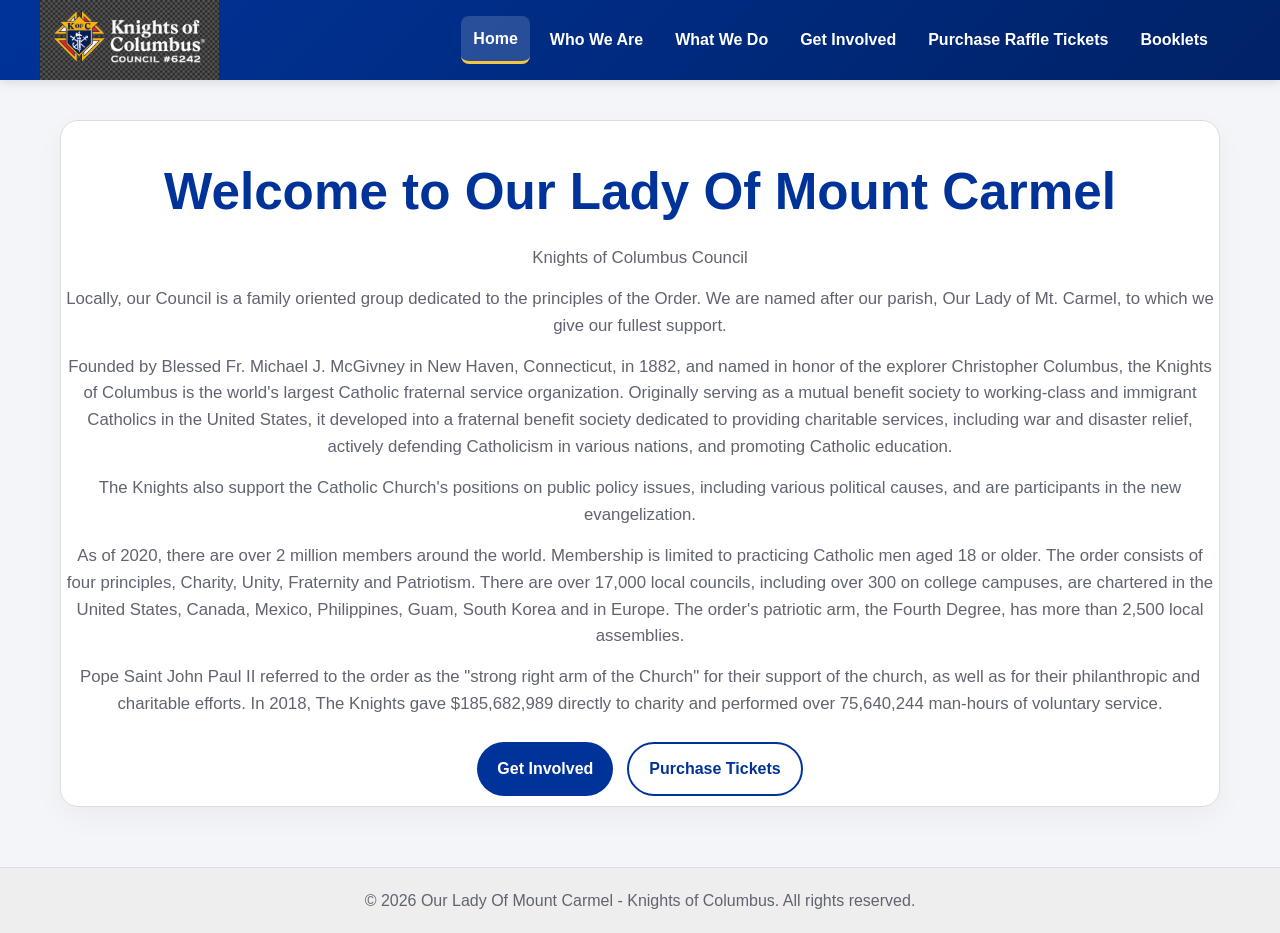
==== index.html @ 8cdafdb4 "updated the data for the intro page and created a new column" ====
<!DOCTYPE html>
<html lang="en">
<head>
  <meta charset="UTF-8">
  <meta name="viewport" content="width=device-width, initial-scale=1.0">
  <title>Our Lady Of Mount Carmel - Knights of Columbus</title>
  <link rel="stylesheet" href="assets/css/styles.css">
</head>
<body>
  <header>
    <nav class="navbar" aria-label="Main navigation">
      <div class="logo-section">
        <img class="logo-image" src="assets/images/logo/logo-koc.png" alt="Our Lady Of Mount Carmel logo">
      </div>
      <ul class="main-nav">
        <li><a href="index.html" class="active">Home</a></li>
        <li><a href="pages/who-we-are.html">Who We Are</a></li>
        <li><a href="pages/what-we-do.html">What We Do</a></li>
        <li><a href="pages/get-involved.html">Get Involved</a></li>
        <li><a href="pages/raffle-tickets.html">Purchase Raffle Tickets</a></li>
        <li><a href="pages/booklets.html">Booklets</a></li>
      </ul>
    </nav>
  </header>

  <main>
    <section class="page-content hero">
      <h1>Welcome to Our Lady Of Mount Carmel</h1>
      <p>Knights of Columbus Council</p>
      <p>Locally, our Council is a family oriented group dedicated to the principles of the Order. We are named after our parish, Our Lady of Mt. Carmel, to which we give our fullest support.</p>
      <p>Founded by Blessed Fr. Michael J. McGivney in New Haven, Connecticut, in 1882, and named in honor of the explorer Christopher Columbus, the Knights of Columbus is the world's largest Catholic fraternal service organization. Originally serving as a mutual benefit society to working-class and immigrant Catholics in the United States, it developed into a fraternal benefit society dedicated to providing charitable services, including war and disaster relief, actively defending Catholicism in various nations, and promoting Catholic education.</p>
      <p>The Knights also support the Catholic Church's positions on public policy issues, including various political causes, and are participants in the new evangelization.</p>
      <p>As of 2020, there are over 2 million members around the world. Membership is limited to practicing Catholic men aged 18 or older. The order consists of four principles, Charity, Unity, Fraternity and Patriotism. There are over 17,000 local councils, including over 300 on college campuses, are chartered in the United States, Canada, Mexico, Philippines, Guam, South Korea and in Europe. The order's patriotic arm, the Fourth Degree, has more than 2,500 local assemblies.</p>
      <p>Pope Saint John Paul II referred to the order as the "strong right arm of the Church" for their support of the church, as well as for their philanthropic and charitable efforts. In 2018, The Knights gave $185,682,989 directly to charity and performed over 75,640,244 man-hours of voluntary service.</p>
      <div class="button-row" style="justify-content: center;">
        <a class="button-link" href="pages/get-involved.html">Get Involved</a>
        <a class="button-link secondary-button" href="pages/raffle-tickets.html">Purchase Tickets</a>
      </div>
    </section>
  </main>

  <footer>
    <p>&copy; 2026 Our Lady Of Mount Carmel - Knights of Columbus. All rights reserved.</p>
  </footer>
</body>
</html>
---- assets/css/styles.css ----
:root {
  --primary: #003399;
  --primary-dark: #002266;
  --accent: #f4c542;
  --text: #1d1d1f;
  --muted: #5f6470;
  --surface: #f7f7f7;
  --white: #ffffff;
  --border: #dddddd;
}

* {
  margin: 0;
  padding: 0;
  box-sizing: border-box;
}

html {
  scroll-behavior: smooth;
}

body {
  font-family: 'Segoe UI', Tahoma, Geneva, Verdana, sans-serif;
  line-height: 1.6;
  color: var(--text);
  background: #f3f5f9;
}

a {
  color: inherit;
  text-decoration: none;
}

img {
  max-width: 100%;
  display: block;
}

header {
  background: linear-gradient(135deg, var(--primary) 0%, var(--primary-dark) 100%);
  color: var(--white);
  position: sticky;
  top: 0;
  z-index: 20;
  box-shadow: 0 2px 10px rgba(0, 0, 0, 0.12);
}

.navbar {
  max-width: 1200px;
  margin: 0 auto;
  min-height: 80px;
  padding: 0;
  display: flex;
  align-items: stretch;
  justify-content: space-between;
  gap: 0;
}

.logo-section {
  display: flex;
  align-items: stretch;
  justify-content: flex-start;
  flex: 1 1 65%;
  min-width: 0;
  height: 80px;
}

.logo-image {
  width: 100%;
  height: 100%;
  max-width: none;
  object-fit: contain;
  object-position: left center;
  border-radius: 0;
  background: transparent;
  padding: 0;
  box-shadow: none;
  display: block;
}

.main-nav {
  display: flex;
  flex-direction: row;
  justify-content: flex-end;
  align-items: center;
  flex-wrap: nowrap;
  list-style: none;
  gap: 8px;
  margin-left: auto;
  padding: 0 20px 0 12px;
  white-space: nowrap;
}

.main-nav li {
  display: inline-flex;
}

.main-nav a {
  color: var(--white);
  padding: 10px 12px;
  border-radius: 8px;
  font-weight: 600;
  transition: background-color 0.2s ease, transform 0.2s ease;
  white-space: nowrap;
}

.main-nav a:hover,
.main-nav a.active {
  background: rgba(255, 255, 255, 0.16);
  border-bottom: 3px solid var(--accent);
}

main {
  max-width: 1200px;
  margin: 0 auto;
  padding: 40px 20px 60px;
}

.page-content {
  background: var(--white);
  border: 1px solid var(--border);
  border-radius: 18px;
  padding: 40px 30px;
  box-shadow: 0 10px 30px rgba(0, 0, 0, 0.04);
}

.hero {
  text-align: center;
  padding: 30px 0 10px;
}

.hero h1 {
  color: var(--primary);
  font-size: clamp(2.2rem, 4vw, 3.5rem);
  margin-bottom: 12px;
}

.hero p {
  font-size: 1.05rem;
  color: var(--muted);
  margin-bottom: 14px;
}

.page-heading {
  color: var(--primary);
  font-size: clamp(2rem, 3vw, 2.8rem);
  margin-bottom: 20px;
}

.page-subtitle {
  color: var(--muted);
  font-size: 1.1rem;
  margin-bottom: 18px;
}

.content-grid {
  display: grid;
  gap: 22px;
  grid-template-columns: repeat(auto-fit, minmax(240px, 1fr));
  margin-top: 28px;
}

.card {
  border: 1px solid var(--border);
  border-radius: 14px;
  overflow: hidden;
  background: var(--surface);
}

.card img {
  width: 100%;
  height: 220px;
  object-fit: cover;
  border-bottom: 1px solid var(--border);
}

.card-body {
  padding: 18px;
}

.card h3 {
  color: var(--primary);
  margin-bottom: 10px;
}

.card p {
  color: var(--muted);
}

.button-row {
  display: flex;
  flex-wrap: wrap;
  gap: 14px;
  margin-top: 24px;
}

.button-link {
  display: inline-flex;
  align-items: center;
  justify-content: center;
  padding: 12px 20px;
  border-radius: 999px;
  background: var(--primary);
  color: var(--white);
  font-weight: 700;
  transition: transform 0.2s ease, opacity 0.2s ease;
}

.button-link:hover {
  opacity: 0.94;
  transform: translateY(-1px);
}

.secondary-button {
  background: transparent;
  color: var(--primary);
  border: 2px solid var(--primary);
}

footer {
  background: #eeeeee;
  text-align: center;
  padding: 20px 16px;
  color: var(--muted);
  border-top: 1px solid var(--border);
}

@media (max-width: 760px) {
  .navbar {
    flex-direction: column;
    justify-content: center;
    padding: 18px 16px;
  }

  .logo-section {
    justify-content: center;
    min-width: auto;
  }

  .main-nav {
    justify-content: center;
  }

  .page-content {
    padding: 28px 18px;
  }
}
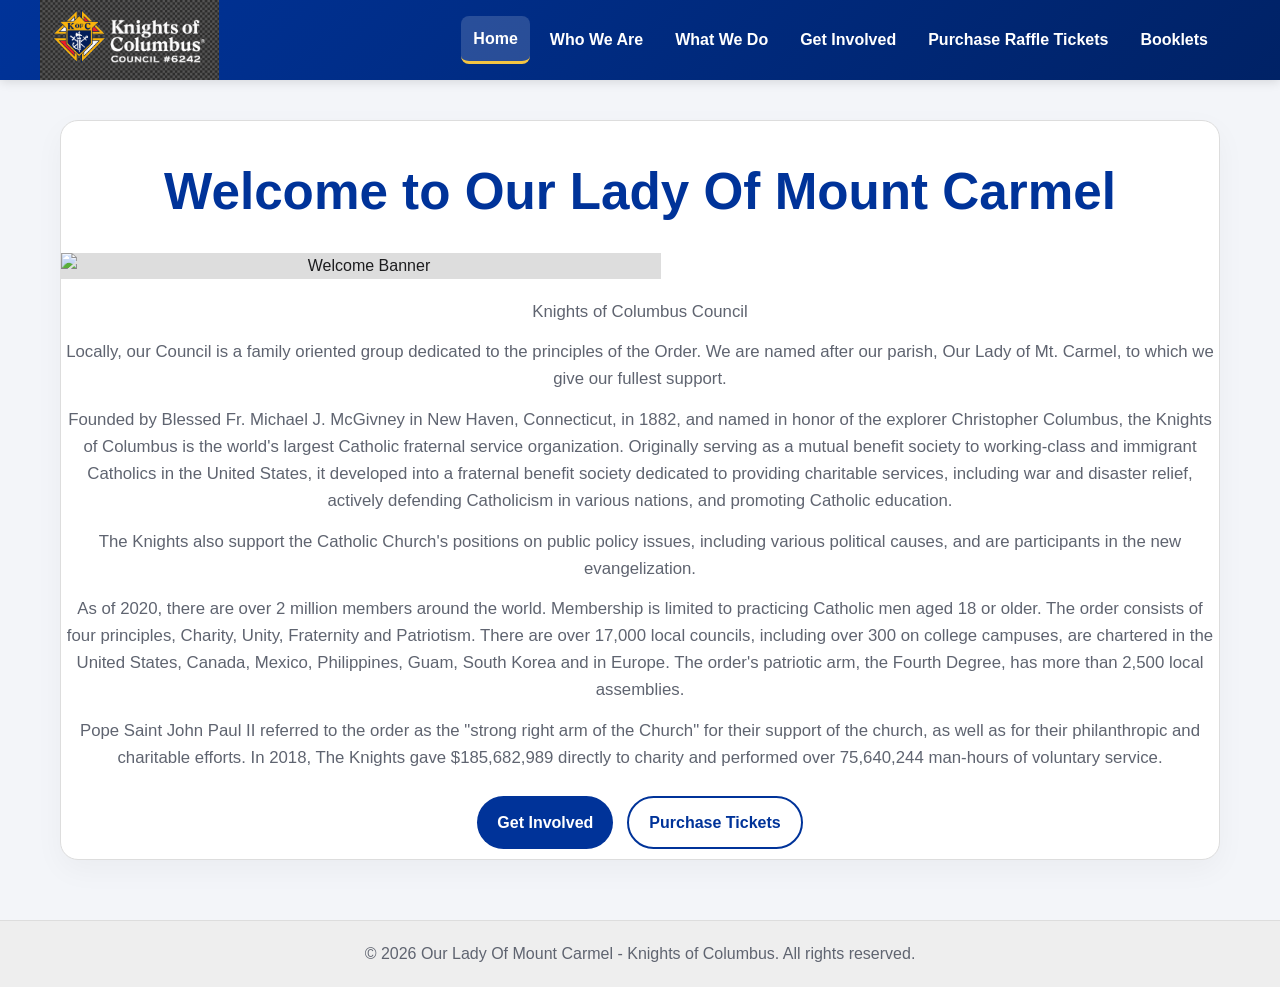
==== commit a06290c5: "add a banner" ====
--- a/index.html
+++ b/index.html
@@ -26,6 +26,7 @@
   <main>
     <section class="page-content hero">
       <h1>Welcome to Our Lady Of Mount Carmel</h1>
+      <img src="assets/images/welcome-banner.jpg" alt="Welcome Banner" style="width: 100%; max-width: 600px; height: auto; margin: 20px 0; background-color: #ddd; display: block;">
       <p>Knights of Columbus Council</p>
       <p>Locally, our Council is a family oriented group dedicated to the principles of the Order. We are named after our parish, Our Lady of Mt. Carmel, to which we give our fullest support.</p>
       <p>Founded by Blessed Fr. Michael J. McGivney in New Haven, Connecticut, in 1882, and named in honor of the explorer Christopher Columbus, the Knights of Columbus is the world's largest Catholic fraternal service organization. Originally serving as a mutual benefit society to working-class and immigrant Catholics in the United States, it developed into a fraternal benefit society dedicated to providing charitable services, including war and disaster relief, actively defending Catholicism in various nations, and promoting Catholic education.</p>
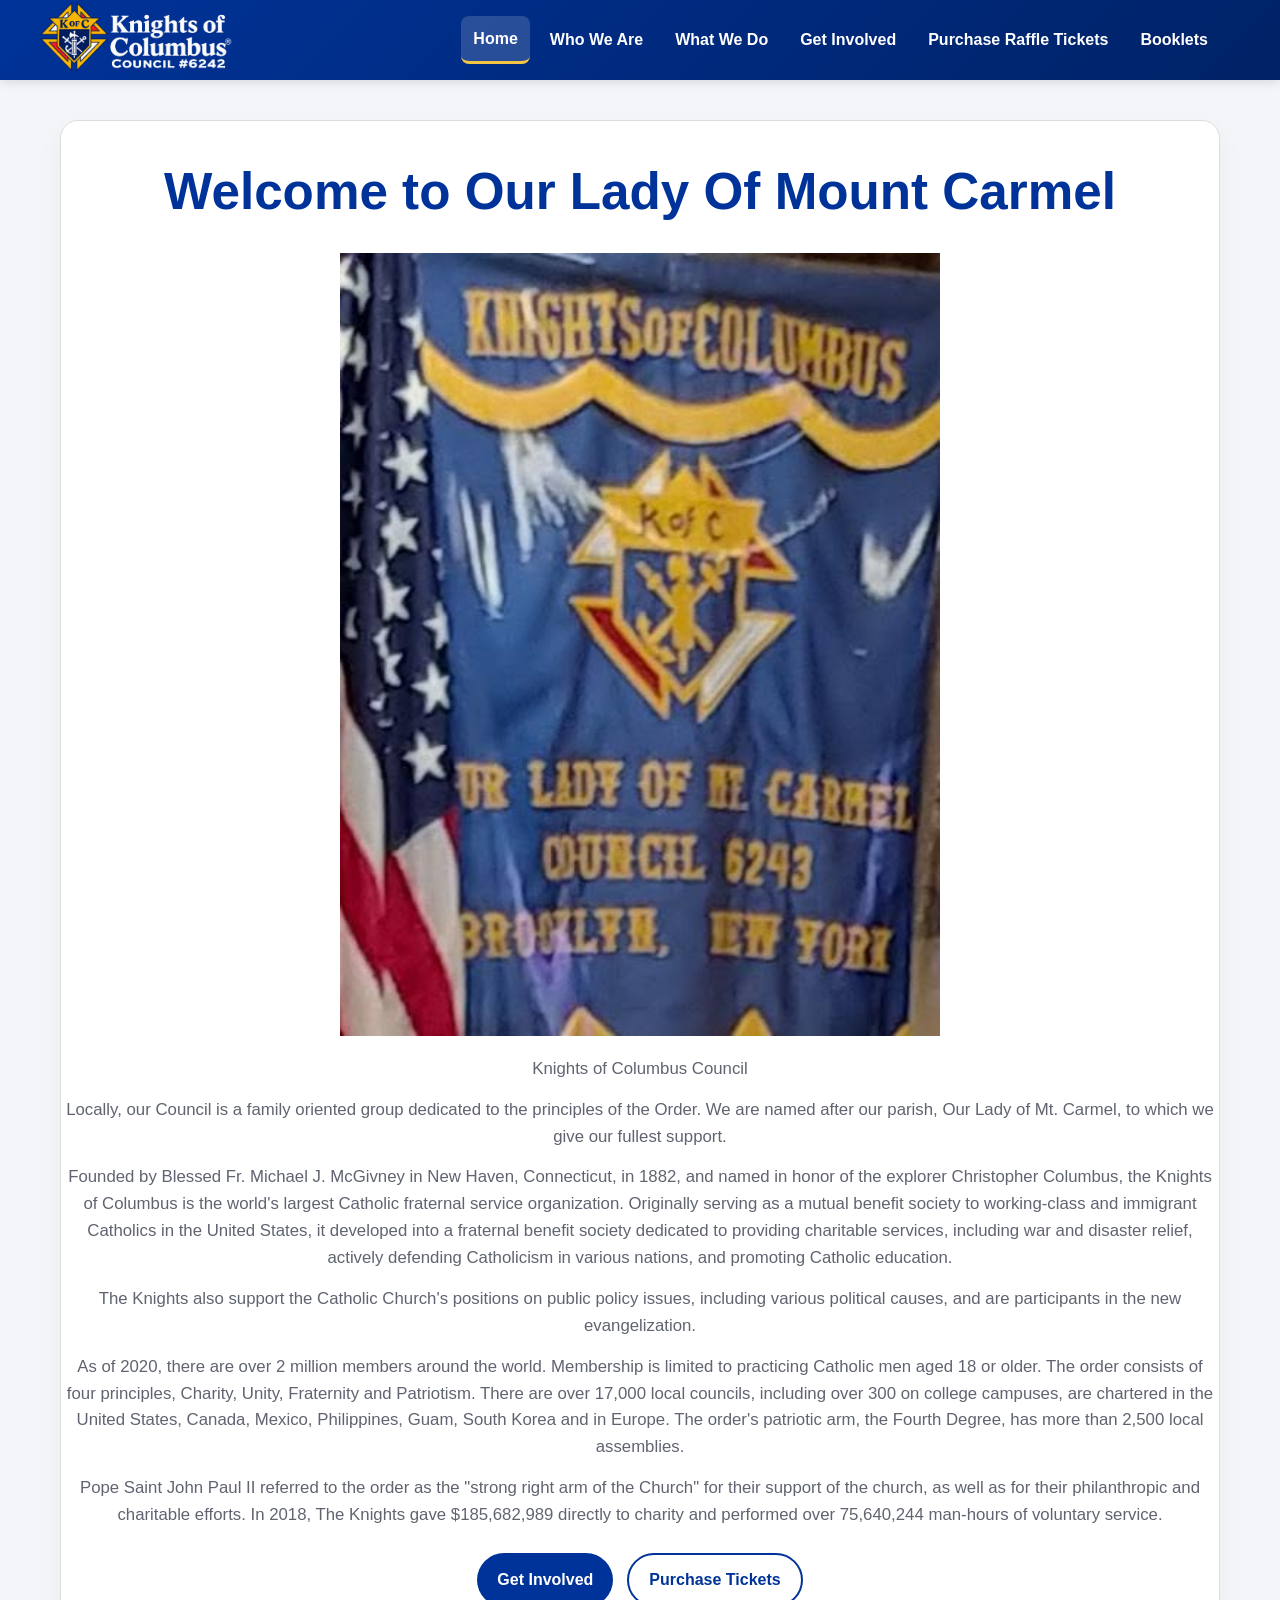
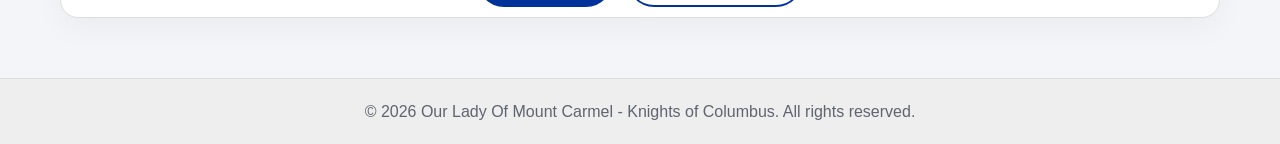
==== commit f0fd0e08: "add flag image on welcome page and center it" ====
--- a/index.html
+++ b/index.html
@@ -26,7 +26,7 @@
   <main>
     <section class="page-content hero">
       <h1>Welcome to Our Lady Of Mount Carmel</h1>
-      <img src="assets/images/welcome-banner.jpg" alt="Welcome Banner" style="width: 100%; max-width: 600px; height: auto; margin: 20px 0; background-color: #ddd; display: block;">
+      <img src="assets/images/logo/flag_OLMC.jpg" alt="Welcome Banner" style="width: 100%; max-width: 600px; height: auto; margin: 20px auto; background-color: #ddd; display: block;">
       <p>Knights of Columbus Council</p>
       <p>Locally, our Council is a family oriented group dedicated to the principles of the Order. We are named after our parish, Our Lady of Mt. Carmel, to which we give our fullest support.</p>
       <p>Founded by Blessed Fr. Michael J. McGivney in New Haven, Connecticut, in 1882, and named in honor of the explorer Christopher Columbus, the Knights of Columbus is the world's largest Catholic fraternal service organization. Originally serving as a mutual benefit society to working-class and immigrant Catholics in the United States, it developed into a fraternal benefit society dedicated to providing charitable services, including war and disaster relief, actively defending Catholicism in various nations, and promoting Catholic education.</p>
